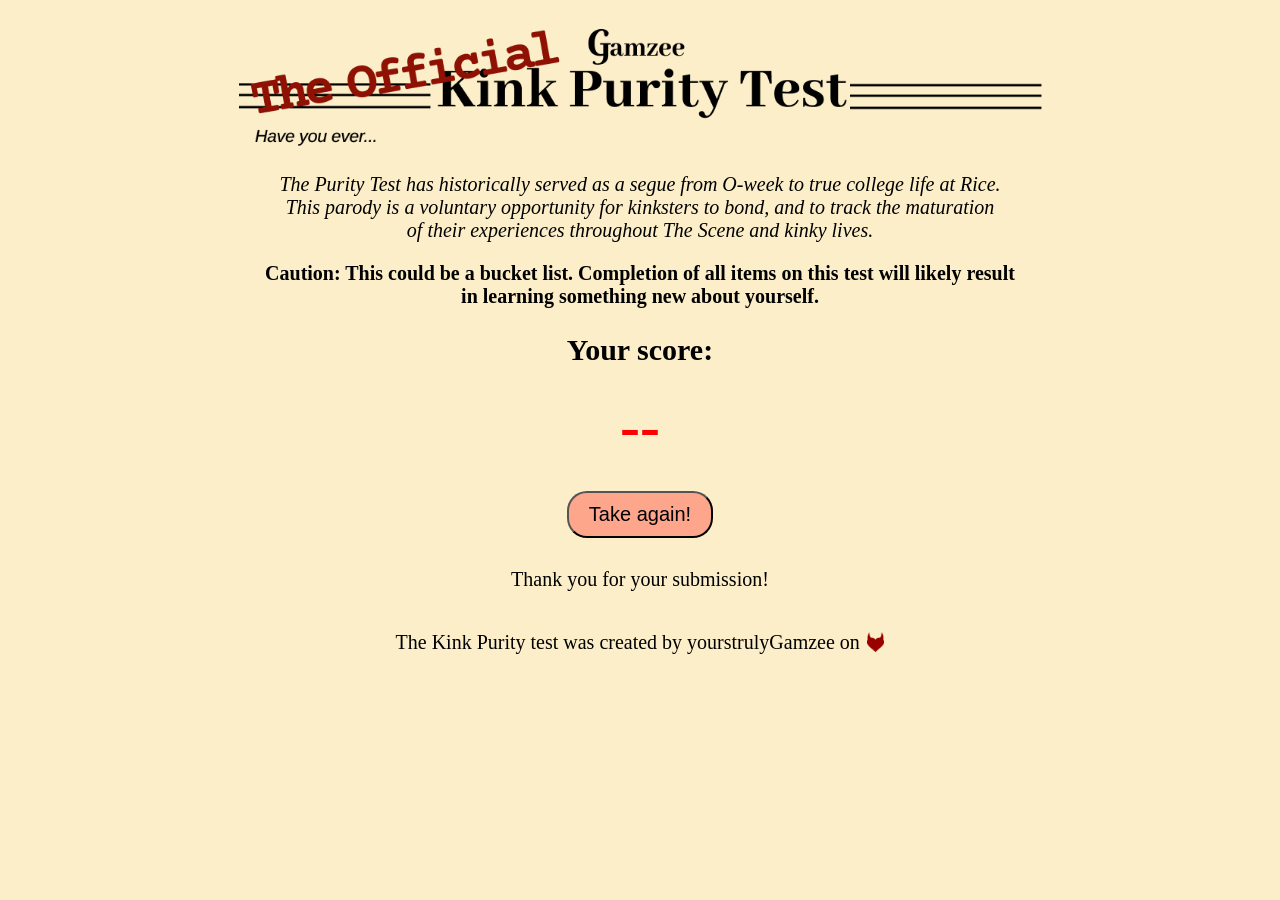
==== score.html @ 5f748b77 "all in one commit" ====
<!DOCTYPE html>
<html lang="en">
  <head>
    <p> 
            <img src="rice purity test logo (2).png" alt="Rice Purity Logo"> 
    </p>
    <title>Your Rice Purity Score</title>
    <link rel="stylesheet" href="../style.css">

    <!-- META -->
    <meta name="viewport" content="width=device-width, initial-scale=1">

    

    <p> 
      <i>
        The Purity Test has historically served as a segue from O-week to true college life at Rice.<br/>
        This parody is a voluntary opportunity for kinksters to bond, and to track the maturation<br/>of their experiences throughout The Scene and kinky lives.
      </i>
      </p>
    <p>
      <strong>
        Caution: This could be a bucket list. Completion of all items on this test will likely result <br/>
        in learning something new about yourself.</strong>
    </p>

    

    <h2>Your score:</h2>
    <h1 id="score">--</h1>

    <div id="share" style="margin-top: 1em;">
      <a id="restart" href="../"><button type="button">Take again!</button></a>
    </div>    

    <p>Thank you for your submission!</p>
    <p style="display: inline-flex; align-items: center; gap: 0.35em;">
      The Kink Purity test was created by yourstrulyGamzee on
      <img src="socialsicon.png" alt="Socials icon" style="height: 1em; width: auto;" />
    </p>


    <script>
      const params = new URLSearchParams(window.location.search);

      const urlScore = params.get("score");
      const score = sessionStorage.getItem("score");

      if (urlScore != score) {
        // no cheating!
        window.location.href = `../`;
      }

      if (score) {
        document.getElementById("score").textContent = score;
      }
    </script>



  </body>
</html>
---- style.css ----
body {
    text-align: center;
    font-size: 20px;
    margin: 0;
    padding: 0;
}

img {
    max-width: 70%; /* Ensures images donâ€™t overflow */
    height: auto;
    width: auto;
}

.button {
    justify-content: center;
    padding: 10px 20px;
    margin: 10px;
    font-size: 1em;
    text-align: center;
    border-radius: 20px;
    background-color: rgba(102, 255, 220, 0.3);
    color: rgb(0, 0, 5);
    cursor: pointer;
}

#submit:disabled {
  opacity: 0.5;
  cursor: not-allowed;
}

button {
    justify-content: center;
    padding: 10px 20px;
    margin: 10px;
    font-size: 1em;
    text-align: center;
    border-radius: 20px;
    background-color: rgba(255, 0, 0, 0.3);
    color: rgb(0, 0, 5);
}
            
html {
    background-color: #FBEEC8;
    background-image: url("owl.png");
}

#list {
    text-align: left;
    margin-left: 10px;
    margin-right: 20px;
}

ol {
    margin-top: 0;
    padding-top: 0;
}

input[type="checkbox"] {
    width: 20px;
    height: 20px;
    accent-color: #9FDDF9;
    cursor: pointer; 
}

label {
    cursor: pointer;
}

h1 {
    font-size: 300%;
    font-weight: bold;
    color: red;
    padding: 0px;
    margin: 0px;
}

@media (max-width: 768px) {
    img {
        max-width: 100%; /* Ensures images donâ€™t overflow */
    }

    .container {
        padding: 5px;
    }

    .button {
        font-size: 0.9em;
        padding: 16px 16px;
    }
}
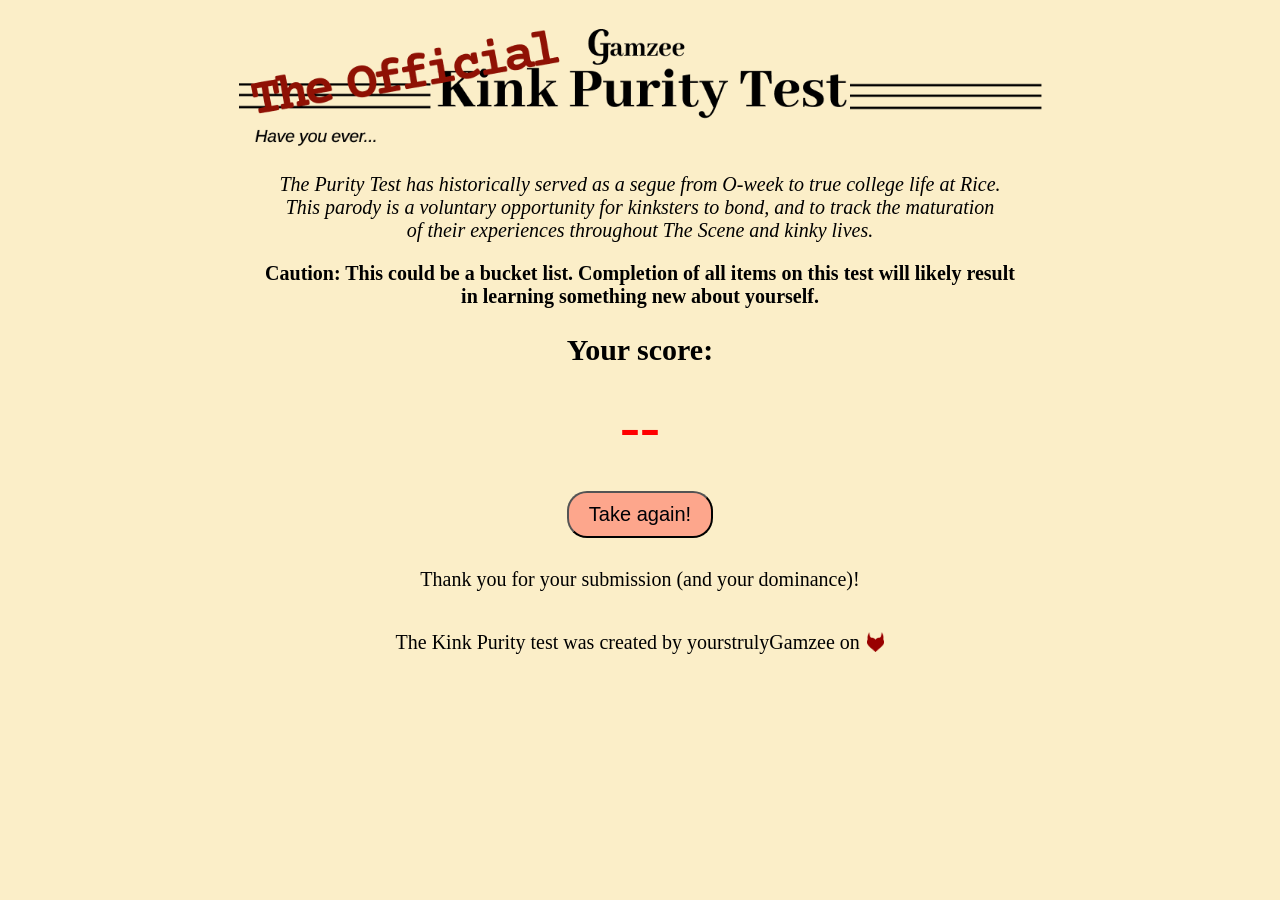
==== commit 06c09017: "Update score.html formatting bs" ====
--- a/score.html
+++ b/score.html
@@ -1,39 +1,39 @@
 <!DOCTYPE html>
 <html lang="en">
   <head>
-    <p> 
-            <img src="rice purity test logo (2).png" alt="Rice Purity Logo"> 
-    </p>
     <title>Your Rice Purity Score</title>
-    <link rel="stylesheet" href="../style.css">
+    <link rel="stylesheet" href="style.css">
 
     <!-- META -->
     <meta name="viewport" content="width=device-width, initial-scale=1">
+  </head>
 
-    
+  <body>
+    <p>
+      <img src="rice purity test logo (2).png" alt="Rice Purity Logo">
+    </p>
 
-    <p> 
+    <p>
       <i>
         The Purity Test has historically served as a segue from O-week to true college life at Rice.<br/>
         This parody is a voluntary opportunity for kinksters to bond, and to track the maturation<br/>of their experiences throughout The Scene and kinky lives.
       </i>
-      </p>
+    </p>
     <p>
       <strong>
         Caution: This could be a bucket list. Completion of all items on this test will likely result <br/>
-        in learning something new about yourself.</strong>
+        in learning something new about yourself.
+      </strong>
     </p>
-
-    
 
     <h2>Your score:</h2>
     <h1 id="score">--</h1>
 
     <div id="share" style="margin-top: 1em;">
-      <a id="restart" href="../"><button type="button">Take again!</button></a>
-    </div>    
+      <a id="restart" href="./"><button type="button">Take again!</button></a>
+    </div>
 
-    <p>Thank you for your submission!</p>
+    <p>Thank you for your submission (and your dominance)!</p>
     <p style="display: inline-flex; align-items: center; gap: 0.35em;">
       The Kink Purity test was created by yourstrulyGamzee on
       <img src="socialsicon.png" alt="Socials icon" style="height: 1em; width: auto;" />
@@ -55,8 +55,5 @@
         document.getElementById("score").textContent = score;
       }
     </script>
-
-
-
   </body>
 </html>
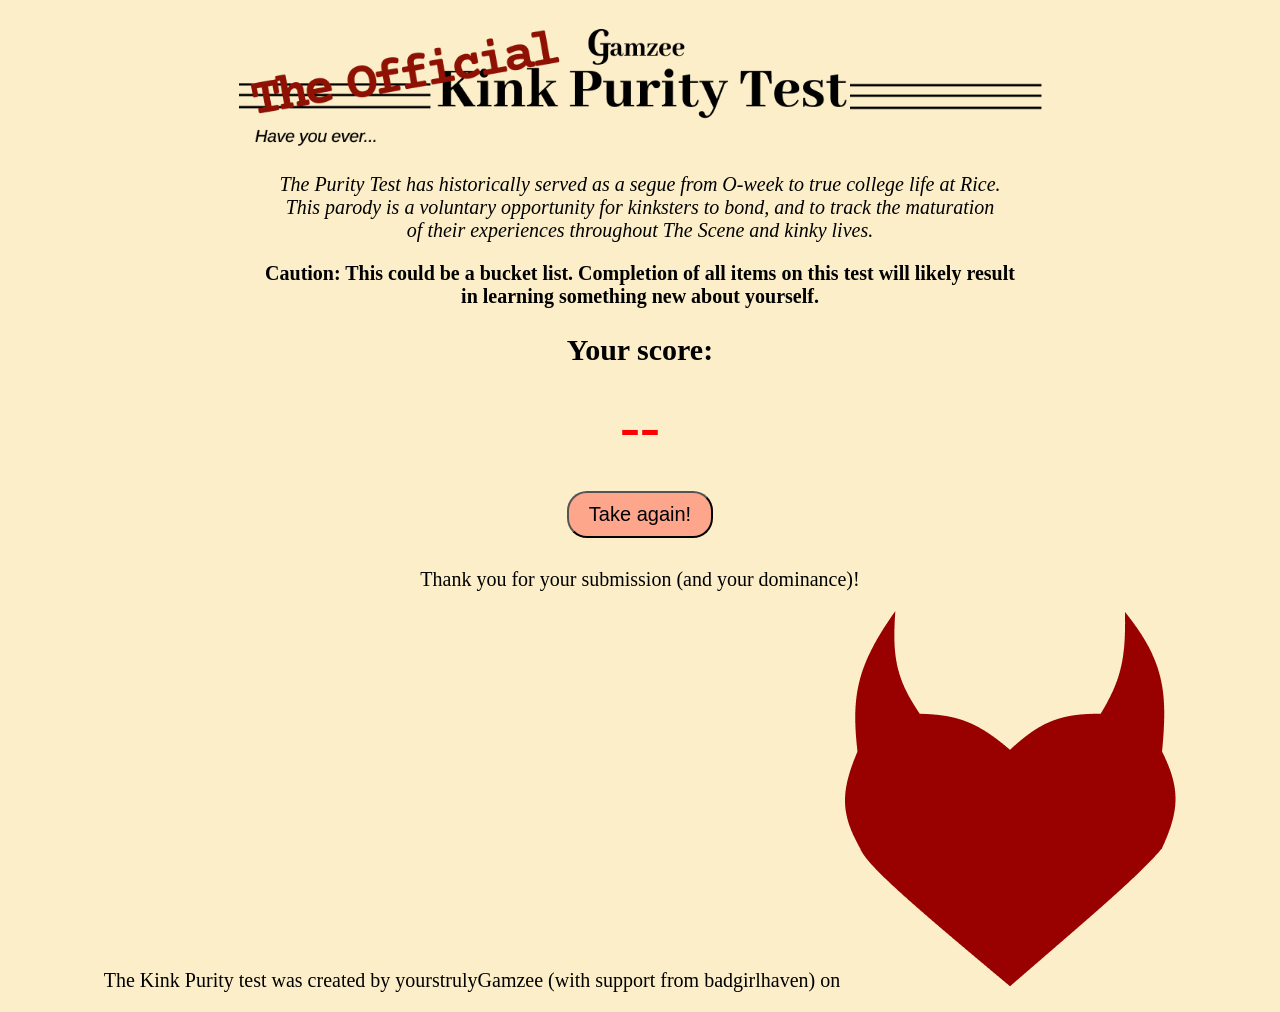
==== commit b1974c4c: "Update score.html" ====
--- a/score.html
+++ b/score.html
@@ -30,13 +30,13 @@
     <h1 id="score">--</h1>
 
     <div id="share" style="margin-top: 1em;">
-      <a id="restart" href="./"><button type="button">Take again!</button></a>
+      <a id="restart" href="index.html"><button type="button">Take again!</button></a>
     </div>
 
     <p>Thank you for your submission (and your dominance)!</p>
-    <p style="display: inline-flex; align-items: center; gap: 0.35em;">
-      The Kink Purity test was created by yourstrulyGamzee on
-      <img src="socialsicon.png" alt="Socials icon" style="height: 1em; width: auto;" />
+    <p>
+      The Kink Purity test was created by yourstrulyGamzee (with support from badgirlhaven) on
+      <img class="socials-icon" src="socialsicon.png" alt="Socials icon" />
     </p>
 
 
@@ -48,7 +48,7 @@
 
       if (urlScore != score) {
         // no cheating!
-        window.location.href = `../`;
+        window.location.href = `index.html`;
       }
 
       if (score) {
